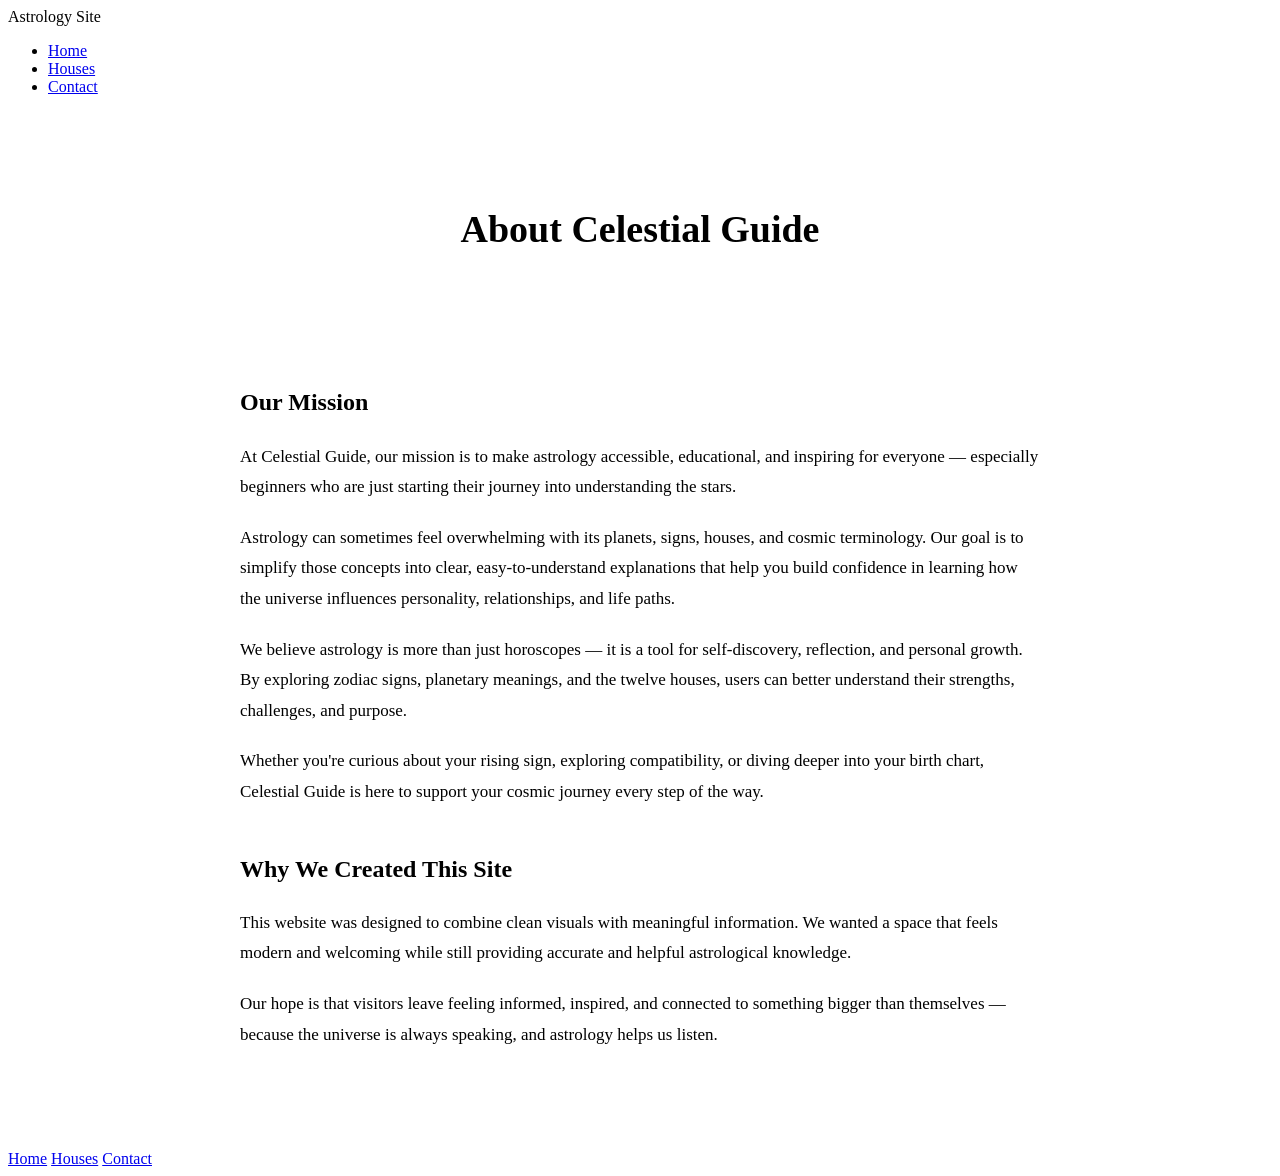
==== about.html @ a054b9c7 "Add files via upload" ====
<!DOCTYPE html>
<html lang="en">
<head>
    <meta charset="UTF-8">
    <title>About Us | Astrology Site</title>
    <link rel="stylesheet" href="about.css">
    <link rel="stylesheet" href="style.css">
</head>

<body>

<!-- ================= NAVBAR ================= -->
<nav class="navbar">
    <div class="logo">Astrology Site</div>

    <ul class="nav-links">
        <li><a href="index.html">Home</a></li>
        <li><a href="houses.html">Houses</a></li>
        <li><a href="contact.html">Contact</a></li>
    </ul>
</nav>

<!-- ================= HEADER ================= -->
<header class="about-header">
    <h1>About Celestial Guide</h1>
</header>

<!-- ================= ABOUT CONTENT ================= -->
<section class="about-section">
    <div class="about-content">
        <h2>Our Mission</h2>

        <p>
            At Celestial Guide, our mission is to make astrology accessible, 
            educational, and inspiring for everyone — especially beginners 
            who are just starting their journey into understanding the stars.
        </p>

        <p>
            Astrology can sometimes feel overwhelming with its planets, signs,
            houses, and cosmic terminology. Our goal is to simplify those concepts 
            into clear, easy-to-understand explanations that help you build 
            confidence in learning how the universe influences personality, 
            relationships, and life paths.
        </p>

        <p>
            We believe astrology is more than just horoscopes — it is a tool 
            for self-discovery, reflection, and personal growth. By exploring 
            zodiac signs, planetary meanings, and the twelve houses, users can 
            better understand their strengths, challenges, and purpose.
        </p>

        <p>
            Whether you're curious about your rising sign, exploring compatibility,
            or diving deeper into your birth chart, Celestial Guide is here to 
            support your cosmic journey every step of the way.
        </p>

        <h2>Why We Created This Site</h2>

        <p>
            This website was designed to combine clean visuals with meaningful 
            information. We wanted a space that feels modern and welcoming while 
            still providing accurate and helpful astrological knowledge.
        </p>

        <p>
            Our hope is that visitors leave feeling informed, inspired, and 
            connected to something bigger than themselves — because the universe 
            is always speaking, and astrology helps us listen.
        </p>
    </div>
</section>

<!-- ================= FOOTER ================= -->
<footer class="site-footer">
    <a href="index.html">Home</a>
    <a href="houses.html">Houses</a>
    <a href="contact.html">Contact</a>
</footer>

</body>
</html>
---- about.css ----
/* ================= ABOUT HEADER ================= */

.about-header {
    padding: 70px 20px 40px 20px;
    text-align: center;
}

.about-header h1 {
    font-size: 38px;
    margin-bottom: 10px;
}

/* ================= ABOUT SECTION ================= */

.about-section {
    display: flex;
    justify-content: center;
    padding: 40px 20px 80px 20px;
}

.about-content {
    max-width: 800px;
    text-align: left;
    line-height: 1.8;
    font-size: 17px;
}

.about-content h2 {
    margin-top: 40px;
    margin-bottom: 15px;
    font-size: 24px;
}

.about-content p {
    margin-bottom: 20px;
}
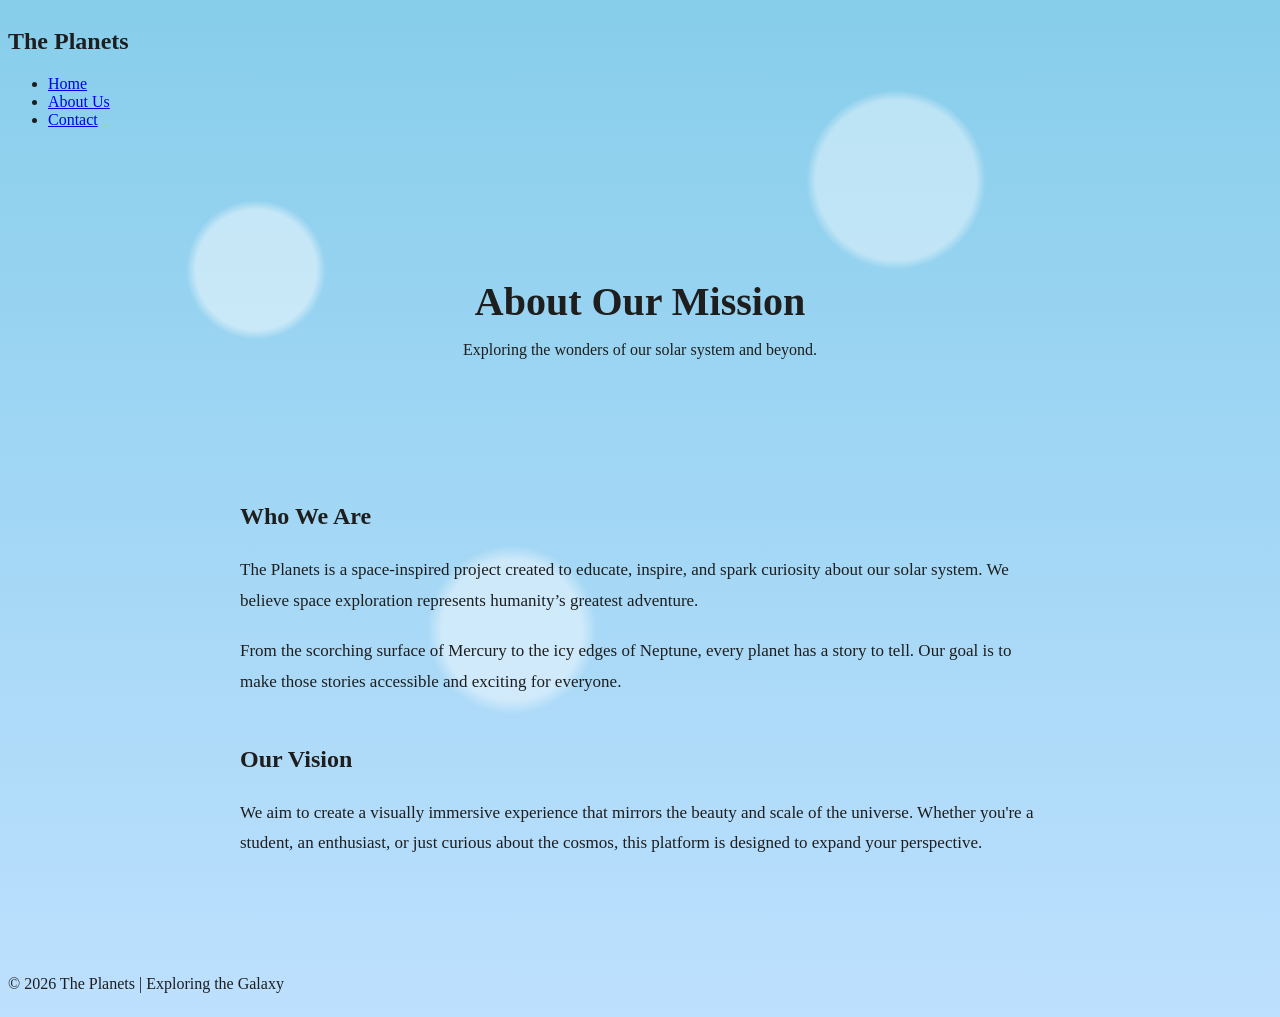
==== commit 2d59eb6b: "Add files via upload" ====
--- a/about.html
+++ b/about.html
@@ -2,82 +2,66 @@
 <html lang="en">
 <head>
     <meta charset="UTF-8">
-    <title>About Us | Astrology Site</title>
+    <title>About Us | The Planets</title>
+
+    <!-- Global styles (navbar, footer layout) -->
+    <link rel="stylesheet" href="style.css">
+
+    <!-- About page styles -->
     <link rel="stylesheet" href="about.css">
-    <link rel="stylesheet" href="style.css">
 </head>
 
 <body>
 
-<!-- ================= NAVBAR ================= -->
-<nav class="navbar">
-    <div class="logo">Astrology Site</div>
-
-    <ul class="nav-links">
-        <li><a href="index.html">Home</a></li>
-        <li><a href="houses.html">Houses</a></li>
-        <li><a href="contact.html">Contact</a></li>
-    </ul>
-</nav>
-
-<!-- ================= HEADER ================= -->
-<header class="about-header">
-    <h1>About Celestial Guide</h1>
+<header>
+    <nav class="navbar">
+        <h1 class="logo">The Planets</h1>
+        <ul class="nav-links">
+            <li><a href="index.html">Home</a></li>
+            <li><a href="about.html">About Us</a></li>
+            <li><a href="contact.html">Contact</a></li>
+        </ul>
+    </nav>
 </header>
 
-<!-- ================= ABOUT CONTENT ================= -->
-<section class="about-section">
-    <div class="about-content">
-        <h2>Our Mission</h2>
+<main>
 
-        <p>
-            At Celestial Guide, our mission is to make astrology accessible, 
-            educational, and inspiring for everyone — especially beginners 
-            who are just starting their journey into understanding the stars.
-        </p>
+    <section class="about-header">
+        <h1>About Our Mission</h1>
+        <p>Exploring the wonders of our solar system and beyond.</p>
+    </section>
 
-        <p>
-            Astrology can sometimes feel overwhelming with its planets, signs,
-            houses, and cosmic terminology. Our goal is to simplify those concepts 
-            into clear, easy-to-understand explanations that help you build 
-            confidence in learning how the universe influences personality, 
-            relationships, and life paths.
-        </p>
+    <section class="about-section">
+        <div class="about-content">
 
-        <p>
-            We believe astrology is more than just horoscopes — it is a tool 
-            for self-discovery, reflection, and personal growth. By exploring 
-            zodiac signs, planetary meanings, and the twelve houses, users can 
-            better understand their strengths, challenges, and purpose.
-        </p>
+            <h2>Who We Are</h2>
+            <p>
+                The Planets is a space-inspired project created to educate,
+                inspire, and spark curiosity about our solar system. We believe
+                space exploration represents humanity’s greatest adventure.
+            </p>
 
-        <p>
-            Whether you're curious about your rising sign, exploring compatibility,
-            or diving deeper into your birth chart, Celestial Guide is here to 
-            support your cosmic journey every step of the way.
-        </p>
+            <p>
+                From the scorching surface of Mercury to the icy edges of
+                Neptune, every planet has a story to tell. Our goal is to make
+                those stories accessible and exciting for everyone.
+            </p>
 
-        <h2>Why We Created This Site</h2>
+            <h2>Our Vision</h2>
+            <p>
+                We aim to create a visually immersive experience that mirrors
+                the beauty and scale of the universe. Whether you're a student,
+                an enthusiast, or just curious about the cosmos, this platform
+                is designed to expand your perspective.
+            </p>
 
-        <p>
-            This website was designed to combine clean visuals with meaningful 
-            information. We wanted a space that feels modern and welcoming while 
-            still providing accurate and helpful astrological knowledge.
-        </p>
+        </div>
+    </section>
 
-        <p>
-            Our hope is that visitors leave feeling informed, inspired, and 
-            connected to something bigger than themselves — because the universe 
-            is always speaking, and astrology helps us listen.
-        </p>
-    </div>
-</section>
+</main>
 
-<!-- ================= FOOTER ================= -->
 <footer class="site-footer">
-    <a href="index.html">Home</a>
-    <a href="houses.html">Houses</a>
-    <a href="contact.html">Contact</a>
+    <p>© 2026 The Planets | Exploring the Galaxy</p>
 </footer>
 
 </body>
--- a/about.css
+++ b/about.css
@@ -1,12 +1,51 @@
+/* ================= SKY BACKGROUND ================= */
+
+body {
+    min-height: 100vh;
+    display: flex;
+    flex-direction: column;
+    background: linear-gradient(to bottom, #87ceeb, #bde0fe);
+    color: #1e1e1e;
+    overflow-x: hidden;
+}
+
+/* ================= CLOUD LAYER ================= */
+
+body::before {
+    content: "";
+    position: fixed;
+    inset: 0;
+    background-image:
+        radial-gradient(circle at 20% 30%, rgba(255,255,255,0.8) 60px, transparent 70px),
+        radial-gradient(circle at 70% 20%, rgba(255,255,255,0.7) 80px, transparent 90px),
+        radial-gradient(circle at 40% 70%, rgba(255,255,255,0.75) 70px, transparent 85px);
+    animation: clouds 60s linear infinite;
+    opacity: 0.6;
+    z-index: 0;
+    pointer-events: none;
+}
+
+/* Slow drifting clouds */
+@keyframes clouds {
+    0% { transform: translateX(0); }
+    100% { transform: translateX(-200px); }
+}
+
+/* Make content appear above clouds */
+main, header, footer {
+    position: relative;
+    z-index: 1;
+}
+
 /* ================= ABOUT HEADER ================= */
 
 .about-header {
-    padding: 70px 20px 40px 20px;
+    padding: 100px 20px 40px 20px;
     text-align: center;
 }
 
 .about-header h1 {
-    font-size: 38px;
+    font-size: 40px;
     margin-bottom: 10px;
 }
 
@@ -33,4 +72,10 @@
 
 .about-content p {
     margin-bottom: 20px;
+}
+
+/* ================= FOOTER FIX ================= */
+
+.site-footer {
+    margin-top: auto;
 }
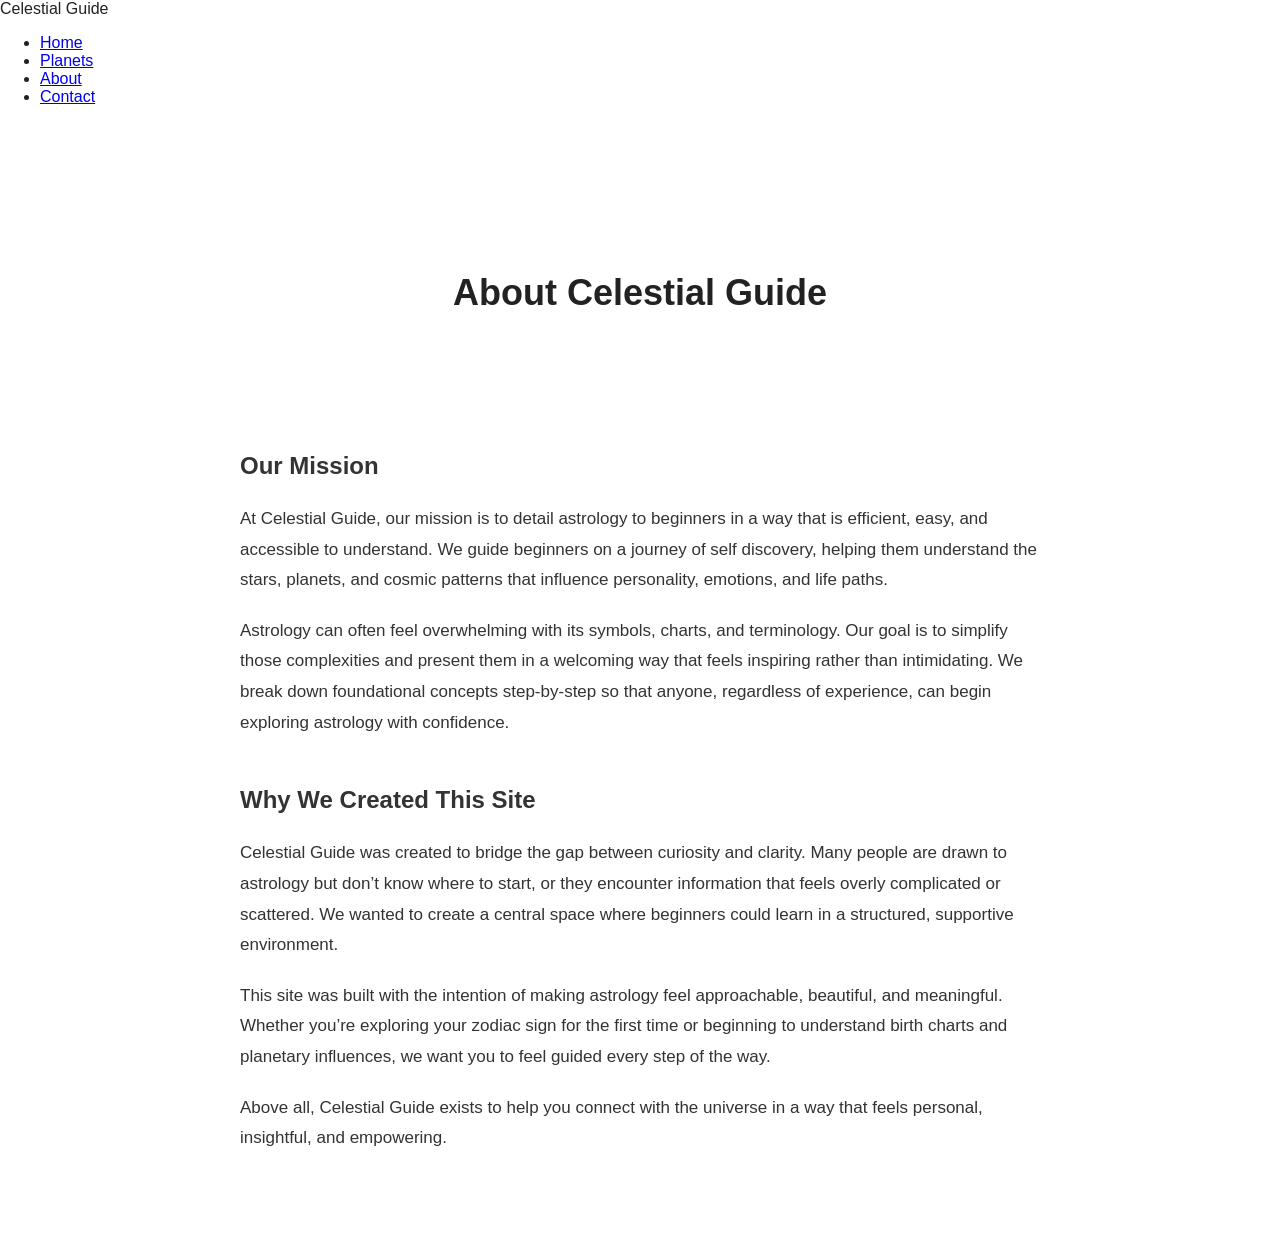
==== commit 24fbca8b: "Add files via upload" ====
--- a/about.html
+++ b/about.html
@@ -2,9 +2,9 @@
 <html lang="en">
 <head>
     <meta charset="UTF-8">
-    <title>About Us | The Planets</title>
+    <title>About Us | Celestial Guide</title>
 
-    <!-- Global styles (navbar, footer layout) -->
+    <!-- Global styles (navbar, footer) -->
     <link rel="stylesheet" href="style.css">
 
     <!-- About page styles -->
@@ -13,56 +13,66 @@
 
 <body>
 
-<header>
-    <nav class="navbar">
-        <h1 class="logo">The Planets</h1>
-        <ul class="nav-links">
-            <li><a href="index.html">Home</a></li>
-            <li><a href="about.html">About Us</a></li>
-            <li><a href="contact.html">Contact</a></li>
-        </ul>
-    </nav>
-</header>
+<!-- NAVBAR -->
+<nav class="navbar">
+    <div class="nav-logo">Celestial Guide</div>
+    <ul class="nav-links">
+        <li><a href="index.html">Home</a></li>
+        <li><a href="planets.html">Planets</a></li>
+        <li><a href="about.html">About</a></li>
+        <li><a href="contact.html">Contact</a></li>
+    </ul>
+</nav>
 
-<main>
+<!-- HEADER -->
+<section class="about-header">
+    <h1>About Celestial Guide</h1>
+</section>
 
-    <section class="about-header">
-        <h1>About Our Mission</h1>
-        <p>Exploring the wonders of our solar system and beyond.</p>
-    </section>
+<!-- CONTENT -->
+<section class="about-section">
+    <div class="about-content">
 
-    <section class="about-section">
-        <div class="about-content">
+        <h2>Our Mission</h2>
+        <p>
+            At Celestial Guide, our mission is to detail astrology to beginners 
+            in a way that is efficient, easy, and accessible to understand. 
+            We guide beginners on a journey of self discovery, helping them 
+            understand the stars, planets, and cosmic patterns that influence 
+            personality, emotions, and life paths.
+        </p>
 
-            <h2>Who We Are</h2>
-            <p>
-                The Planets is a space-inspired project created to educate,
-                inspire, and spark curiosity about our solar system. We believe
-                space exploration represents humanity’s greatest adventure.
-            </p>
+        <p>
+            Astrology can often feel overwhelming with its symbols, charts, 
+            and terminology. Our goal is to simplify those complexities and 
+            present them in a welcoming way that feels inspiring rather than intimidating. 
+            We break down foundational concepts step-by-step so that anyone, 
+            regardless of experience, can begin exploring astrology with confidence.
+        </p>
 
-            <p>
-                From the scorching surface of Mercury to the icy edges of
-                Neptune, every planet has a story to tell. Our goal is to make
-                those stories accessible and exciting for everyone.
-            </p>
+        <h2>Why We Created This Site</h2>
+        <p>
+            Celestial Guide was created to bridge the gap between curiosity and clarity. 
+            Many people are drawn to astrology but don’t know where to start, or they 
+            encounter information that feels overly complicated or scattered. 
+            We wanted to create a central space where beginners could learn in a 
+            structured, supportive environment.
+        </p>
 
-            <h2>Our Vision</h2>
-            <p>
-                We aim to create a visually immersive experience that mirrors
-                the beauty and scale of the universe. Whether you're a student,
-                an enthusiast, or just curious about the cosmos, this platform
-                is designed to expand your perspective.
-            </p>
+        <p>
+            This site was built with the intention of making astrology feel approachable, 
+            beautiful, and meaningful. Whether you’re exploring your zodiac sign for the 
+            first time or beginning to understand birth charts and planetary influences, 
+            we want you to feel guided every step of the way.
+        </p>
 
-        </div>
-    </section>
+        <p>
+            Above all, Celestial Guide exists to help you connect with the universe 
+            in a way that feels personal, insightful, and empowering.
+        </p>
 
-</main>
-
-<footer class="site-footer">
-    <p>© 2026 The Planets | Exploring the Galaxy</p>
-</footer>
+    </div>
+</section>
 
 </body>
 </html>
--- a/about.css
+++ b/about.css
@@ -1,55 +1,26 @@
-/* ================= SKY BACKGROUND ================= */
+/* ================= CLEAN WHITE BACKGROUND ================= */
 
 body {
-    min-height: 100vh;
-    display: flex;
-    flex-direction: column;
-    background: linear-gradient(to bottom, #87ceeb, #bde0fe);
-    color: #1e1e1e;
-    overflow-x: hidden;
+    margin: 0;
+    padding: 0;
+    background-color: #ffffff;
+    color: #222;
+    font-family: Arial, Helvetica, sans-serif;
 }
 
-/* ================= CLOUD LAYER ================= */
-
-body::before {
-    content: "";
-    position: fixed;
-    inset: 0;
-    background-image:
-        radial-gradient(circle at 20% 30%, rgba(255,255,255,0.8) 60px, transparent 70px),
-        radial-gradient(circle at 70% 20%, rgba(255,255,255,0.7) 80px, transparent 90px),
-        radial-gradient(circle at 40% 70%, rgba(255,255,255,0.75) 70px, transparent 85px);
-    animation: clouds 60s linear infinite;
-    opacity: 0.6;
-    z-index: 0;
-    pointer-events: none;
-}
-
-/* Slow drifting clouds */
-@keyframes clouds {
-    0% { transform: translateX(0); }
-    100% { transform: translateX(-200px); }
-}
-
-/* Make content appear above clouds */
-main, header, footer {
-    position: relative;
-    z-index: 1;
-}
-
-/* ================= ABOUT HEADER ================= */
+/* ================= HEADER ================= */
 
 .about-header {
-    padding: 100px 20px 40px 20px;
+    padding: 120px 20px 40px 20px; /* space for fixed navbar */
     text-align: center;
 }
 
 .about-header h1 {
-    font-size: 40px;
+    font-size: 36px;
     margin-bottom: 10px;
 }
 
-/* ================= ABOUT SECTION ================= */
+/* ================= CONTENT SECTION ================= */
 
 .about-section {
     display: flex;
@@ -59,9 +30,9 @@
 
 .about-content {
     max-width: 800px;
-    text-align: left;
     line-height: 1.8;
     font-size: 17px;
+    color: #333;
 }
 
 .about-content h2 {
@@ -72,10 +43,4 @@
 
 .about-content p {
     margin-bottom: 20px;
-}
-
-/* ================= FOOTER FIX ================= */
-
-.site-footer {
-    margin-top: auto;
 }
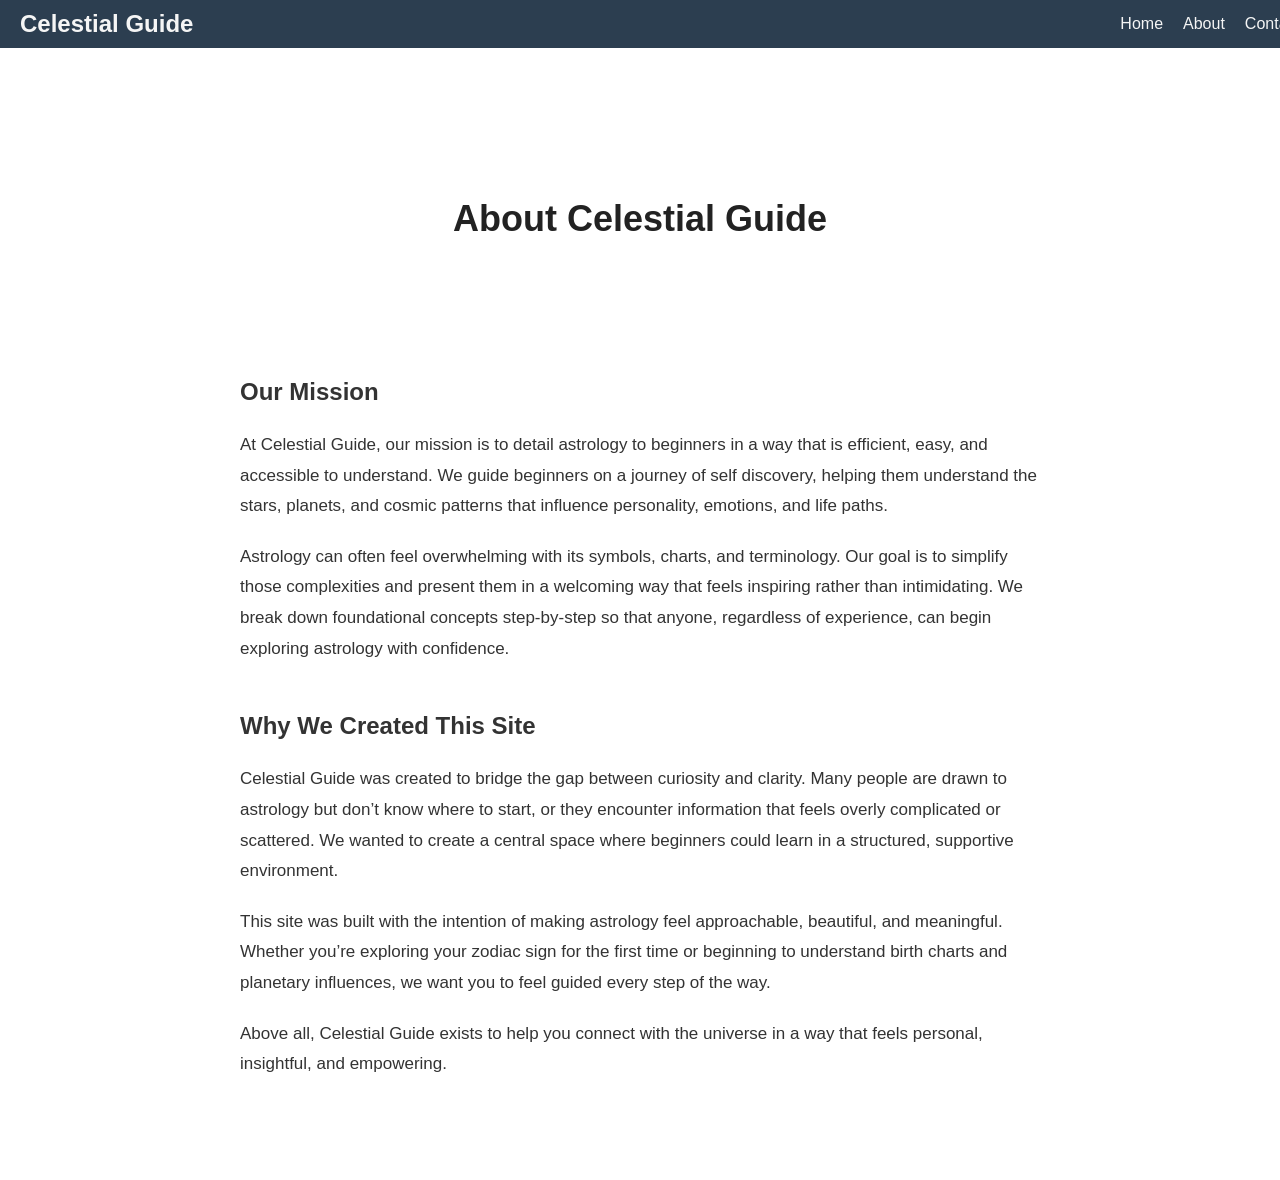
==== commit 65012646: "Update about.html" ====
--- a/about.html
+++ b/about.html
@@ -3,11 +3,7 @@
 <head>
     <meta charset="UTF-8">
     <title>About Us | Celestial Guide</title>
-
-    <!-- Global styles (navbar, footer) -->
     <link rel="stylesheet" href="style.css">
-
-    <!-- About page styles -->
     <link rel="stylesheet" href="about.css">
 </head>
 
@@ -18,7 +14,6 @@
     <div class="nav-logo">Celestial Guide</div>
     <ul class="nav-links">
         <li><a href="index.html">Home</a></li>
-        <li><a href="planets.html">Planets</a></li>
         <li><a href="about.html">About</a></li>
         <li><a href="contact.html">Contact</a></li>
     </ul>
@@ -32,7 +27,6 @@
 <!-- CONTENT -->
 <section class="about-section">
     <div class="about-content">
-
         <h2>Our Mission</h2>
         <p>
             At Celestial Guide, our mission is to detail astrology to beginners 
@@ -70,9 +64,8 @@
             Above all, Celestial Guide exists to help you connect with the universe 
             in a way that feels personal, insightful, and empowering.
         </p>
-
     </div>
 </section>
 
 </body>
-</html>+</html>
--- a/about.css
+++ b/about.css
@@ -1,5 +1,4 @@
 /* ================= CLEAN WHITE BACKGROUND ================= */
-
 body {
     margin: 0;
     padding: 0;
@@ -8,10 +7,47 @@
     font-family: Arial, Helvetica, sans-serif;
 }
 
+/* ================= NAVBAR ================= */
+.navbar {
+    display: flex;
+    justify-content: space-between;
+    align-items: center;
+    background-color: #2c3e50;
+    padding: 10px 20px;
+    position: sticky;
+    top: 0;
+    width: 100%;
+    z-index: 1000;
+}
+
+.nav-logo {
+    color: #f5f5f5;
+    font-size: 24px;
+    font-weight: bold;
+}
+
+.nav-links {
+    list-style: none;
+    display: flex;
+    gap: 20px;
+    margin: 0;
+    padding: 0;
+}
+
+.nav-links li a {
+    text-decoration: none;
+    color: #f5f5f5;
+    font-size: 16px;
+    transition: color 0.3s;
+}
+
+.nav-links li a:hover {
+    color: #ffd700;
+}
+
 /* ================= HEADER ================= */
-
 .about-header {
-    padding: 120px 20px 40px 20px; /* space for fixed navbar */
+    padding: 120px 20px 40px 20px; /* space for sticky navbar */
     text-align: center;
 }
 
@@ -21,7 +57,6 @@
 }
 
 /* ================= CONTENT SECTION ================= */
-
 .about-section {
     display: flex;
     justify-content: center;
@@ -43,4 +78,8 @@
 
 .about-content p {
     margin-bottom: 20px;
-}+}
+
+.about-content p {
+    margin-bottom: 20px;
+}
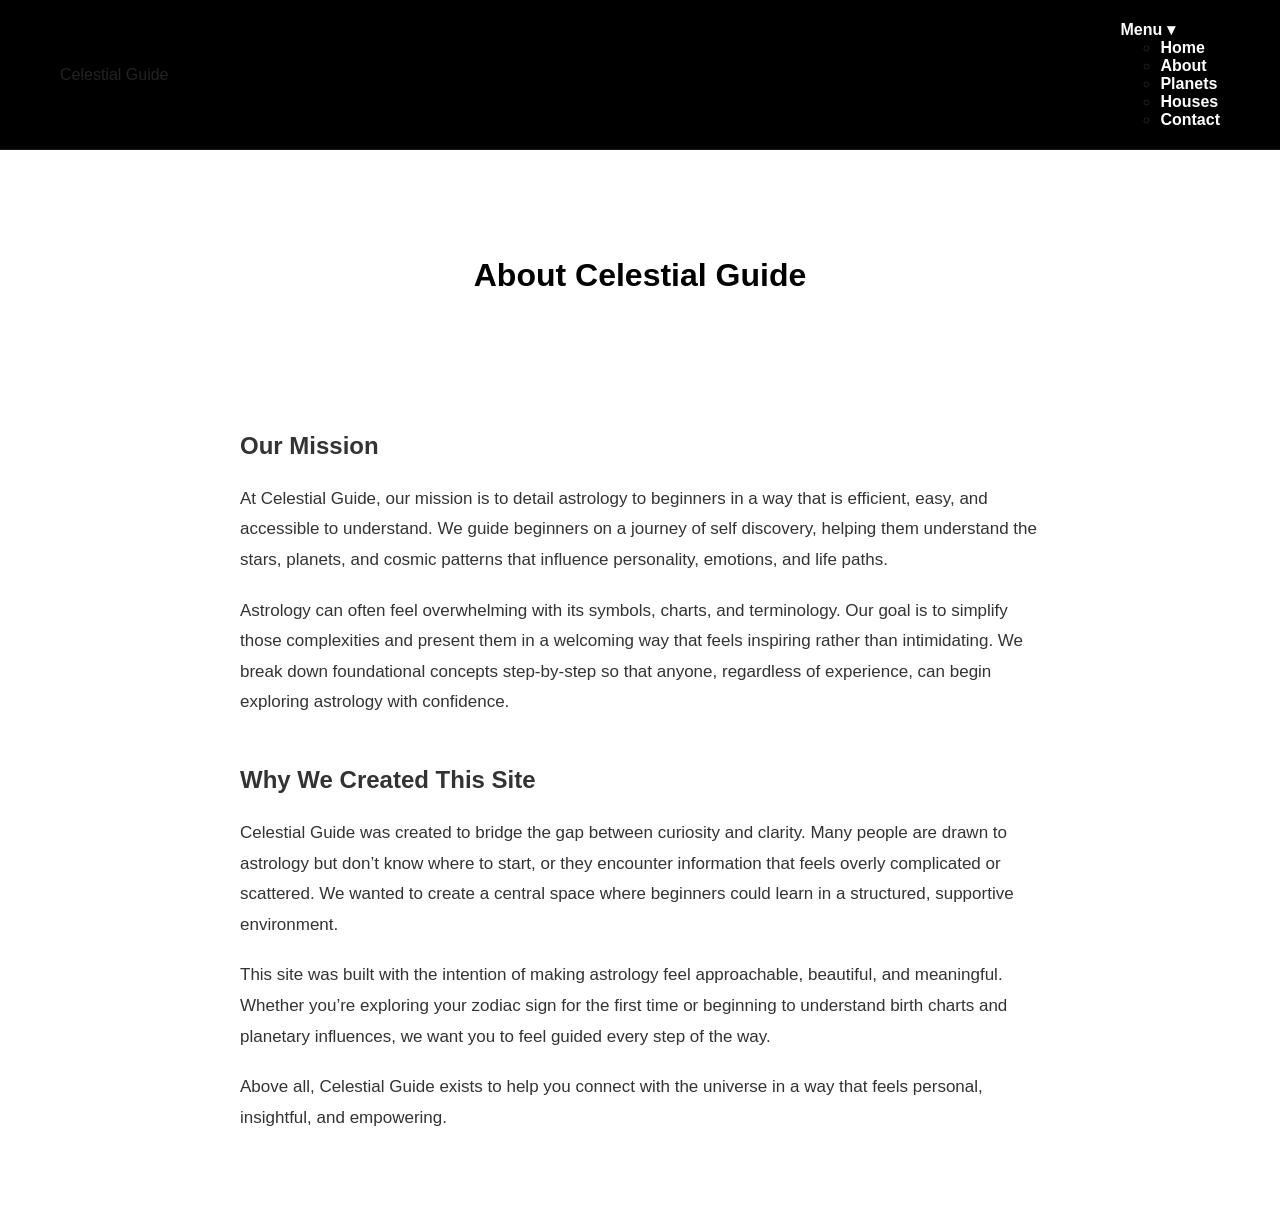
==== commit 31c9f91b: "Update about.html" ====
--- a/about.html
+++ b/about.html
@@ -9,13 +9,19 @@
 
 <body>
 
-<!-- NAVBAR -->
 <nav class="navbar">
-    <div class="nav-logo">Celestial Guide</div>
+    <div class="logo">Celestial Guide</div>
     <ul class="nav-links">
-        <li><a href="index.html">Home</a></li>
-        <li><a href="about.html">About</a></li>
-        <li><a href="contact.html">Contact</a></li>
+        <li class="dropdown">
+            <a href="javascript:void(0)">Menu &#9662;</a>
+            <ul class="dropdown-content">
+                <li><a href="index.html">Home</a></li>
+                <li><a href="about.html">About</a></li>
+                <li><a href="planets.html">Planets</a></li>
+                <li><a href="houses.html">Houses</a></li>
+                <li><a href="contact.html">Contact</a></li>
+            </ul>
+        </li>
     </ul>
 </nav>
 
--- a/about.css
+++ b/about.css
@@ -5,6 +5,7 @@
     background-color: #ffffff;
     color: #222;
     font-family: Arial, Helvetica, sans-serif;
+    box-sizing: border-box;
 }
 
 /* ================= NAVBAR ================= */
@@ -12,55 +13,70 @@
     display: flex;
     justify-content: space-between;
     align-items: center;
-    background-color: #2c3e50;
-    padding: 10px 20px;
-    position: sticky;
-    top: 0;
+    padding: 20px 60px;
+    background-color: #000; /* solid black background */
+    border-bottom: 1px solid rgba(255, 255, 255, 0.1);
     width: 100%;
-    z-index: 1000;
+    box-sizing: border-box;
 }
 
 .nav-logo {
-    color: #f5f5f5;
-    font-size: 24px;
+    font-size: 1.4rem;
     font-weight: bold;
+    color: #fff !important; /* force white even if other CSS overrides */
 }
-
 .nav-links {
     list-style: none;
     display: flex;
-    gap: 20px;
+    gap: 30px;
     margin: 0;
     padding: 0;
 }
 
-.nav-links li a {
+.nav-links a {
     text-decoration: none;
-    color: #f5f5f5;
-    font-size: 16px;
-    transition: color 0.3s;
+    color: white;
+    font-weight: 600;
+    transition: 0.3s ease;
 }
 
-.nav-links li a:hover {
-    color: #ffd700;
+.nav-links a:hover {
+    color: #60a5fa;
 }
 
-/* ================= HEADER ================= */
+/* ================= RESPONSIVE NAVBAR ================= */
+@media (max-width: 768px) {
+    .navbar {
+        flex-direction: column;
+        padding: 15px 20px;
+        gap: 15px;
+    }
+
+    .nav-links {
+        flex-direction: column;
+        gap: 15px;
+        width: 100%;
+    }
+}
+
+/* ================= ABOUT HEADER ================= */
 .about-header {
-    padding: 120px 20px 40px 20px; /* space for sticky navbar */
+    padding: 80px 20px 40px 20px; /* smaller top padding to fit page */
     text-align: center;
 }
 
 .about-header h1 {
-    font-size: 36px;
+    font-size: 2rem; /* matches style from your navbar snippet */
     margin-bottom: 10px;
+    color: #000; /* dark header text for white background */
+    font-weight: bold;
 }
 
-/* ================= CONTENT SECTION ================= */
+/* ================= ABOUT CONTENT ================= */
 .about-section {
     display: flex;
     justify-content: center;
-    padding: 40px 20px 80px 20px;
+    padding: 40px 20px 60px 20px; /* smaller bottom padding to fit page */
 }
 
 .about-content {
@@ -73,13 +89,10 @@
 .about-content h2 {
     margin-top: 40px;
     margin-bottom: 15px;
-    font-size: 24px;
+    font-size: 1.5rem;
+    font-weight: 600;
 }
 
 .about-content p {
     margin-bottom: 20px;
 }
-
-.about-content p {
-    margin-bottom: 20px;
-}
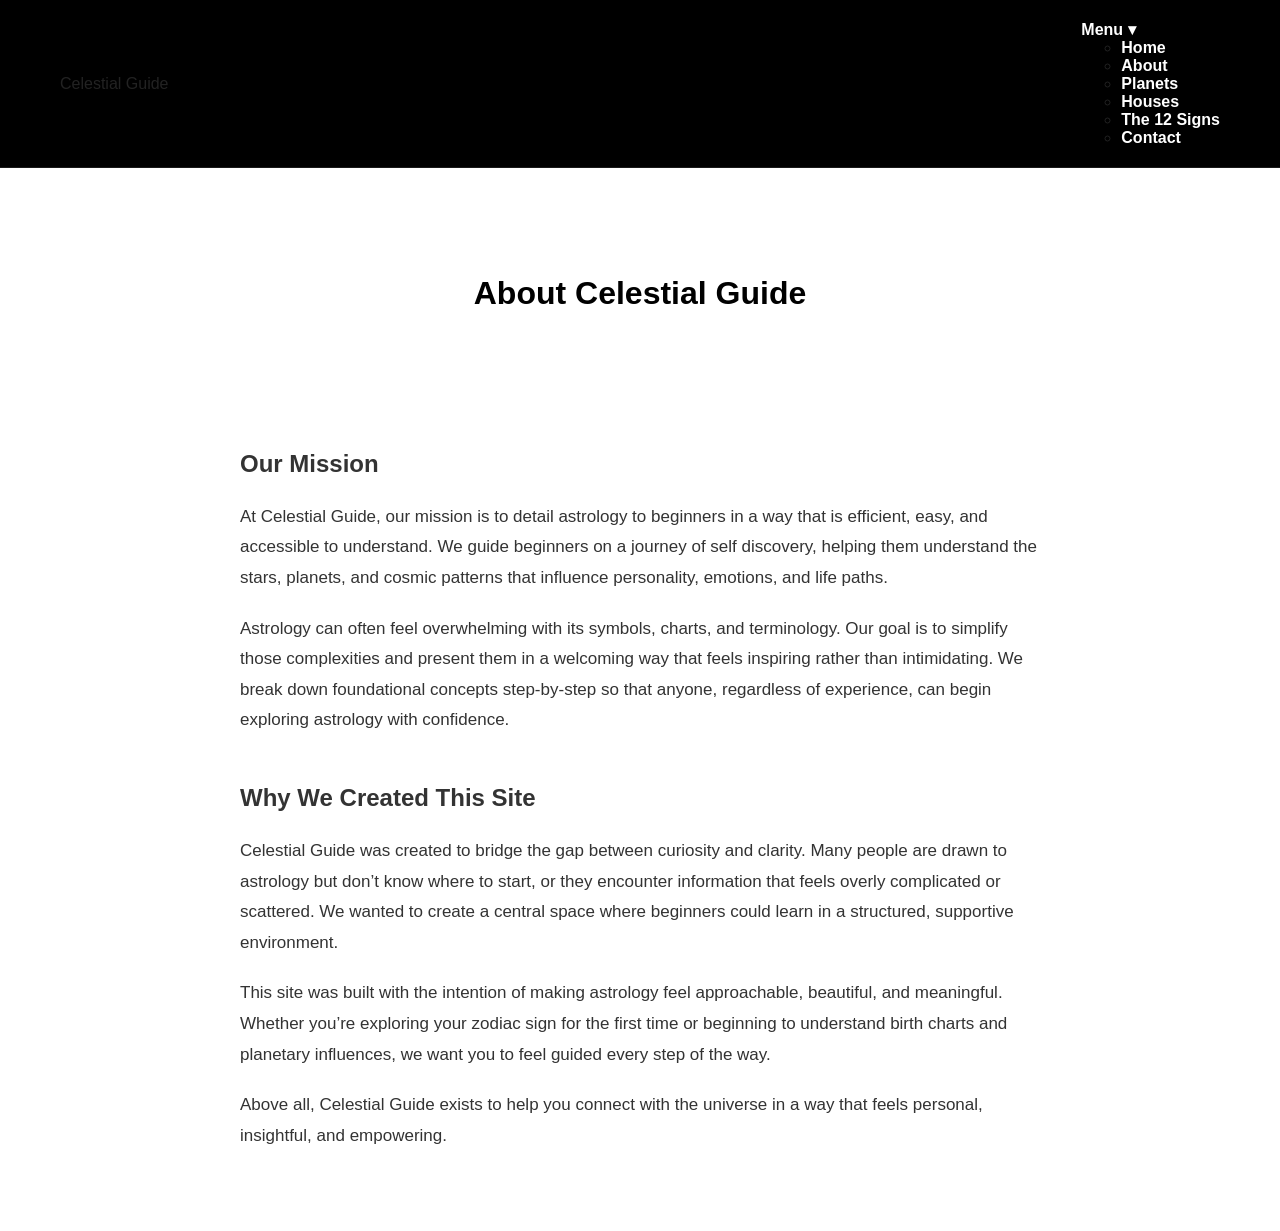
==== commit de7ed5dd: "Update about.html" ====
--- a/about.html
+++ b/about.html
@@ -19,6 +19,7 @@
                 <li><a href="about.html">About</a></li>
                 <li><a href="planets.html">Planets</a></li>
                 <li><a href="houses.html">Houses</a></li>
+                <li><a href="signs.html">The 12 Signs</a></li>                
                 <li><a href="contact.html">Contact</a></li>
             </ul>
         </li>
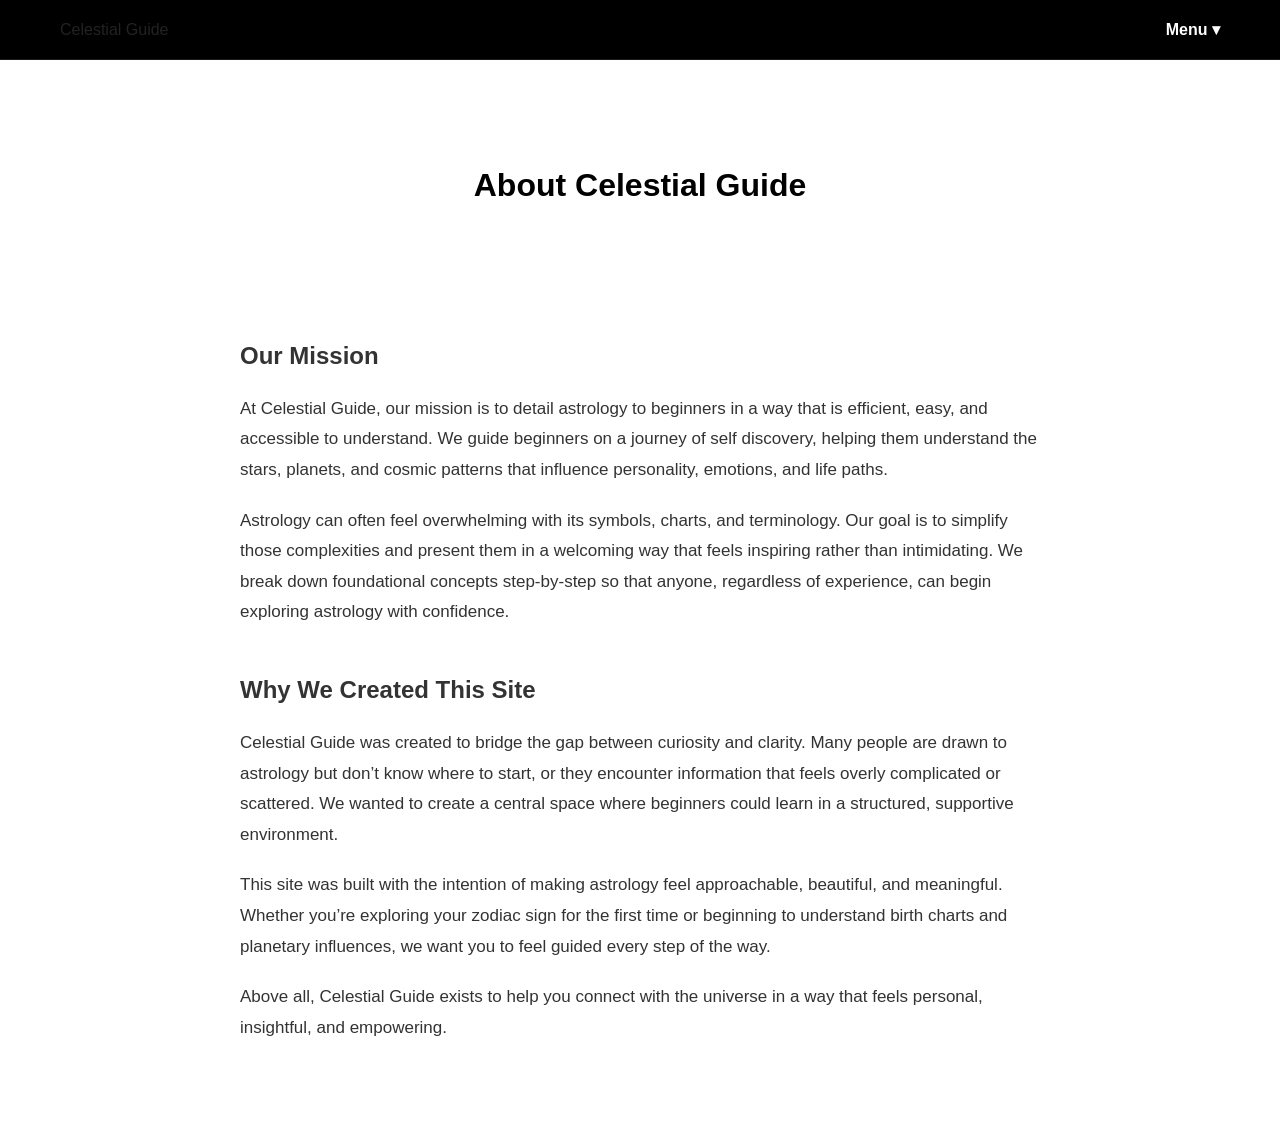
==== commit ff7aa469: "Update about.html" ====
--- a/about.html
+++ b/about.html
@@ -19,7 +19,7 @@
                 <li><a href="about.html">About</a></li>
                 <li><a href="planets.html">Planets</a></li>
                 <li><a href="houses.html">Houses</a></li>
-                <li><a href="signs.html">The 12 Signs</a></li>                
+                <li><a href="signs.html">The 12 Signs</a></li>
                 <li><a href="contact.html">Contact</a></li>
             </ul>
         </li>
--- a/about.css
+++ b/about.css
@@ -18,6 +18,8 @@
     border-bottom: 1px solid rgba(255, 255, 255, 0.1);
     width: 100%;
     box-sizing: border-box;
+    position: relative; /* needed for dropdown */
+    z-index: 100;
 }
 
 .nav-logo {
@@ -25,6 +27,7 @@
     font-weight: bold;
     color: #fff !important; /* force white even if other CSS overrides */
 }
+
 .nav-links {
     list-style: none;
     display: flex;
@@ -33,6 +36,7 @@
     padding: 0;
 }
 
+/* Nav links */
 .nav-links a {
     text-decoration: none;
     color: white;
@@ -42,6 +46,44 @@
 
 .nav-links a:hover {
     color: #60a5fa;
+}
+
+/* ================= DROPDOWN ================= */
+.nav-links li.dropdown {
+    position: relative; /* needed for absolute dropdown */
+}
+
+.nav-links li .dropdown-content {
+    display: none;
+    position: absolute;
+    top: 100%; /* below parent menu item */
+    left: 0;
+    background-color: #000; /* black dropdown */
+    min-width: 180px;
+    border-radius: 5px;
+    border: 1px solid rgba(255, 255, 255, 0.1);
+    z-index: 1000;
+    list-style: none; /* remove bullets */
+    padding: 0;
+    margin: 0;
+}
+
+.nav-links li .dropdown-content li a {
+    display: block;
+    padding: 10px 15px;
+    color: #fff; /* white text */
+    font-weight: 600;
+    text-decoration: none;
+}
+
+.nav-links li .dropdown-content li a:hover {
+    background-color: #111; /* subtle dark hover */
+    color: #60a5fa;         /* highlight on hover */
+}
+
+/* Show dropdown on hover */
+.nav-links li.dropdown:hover > .dropdown-content {
+    display: block;
 }
 
 /* ================= RESPONSIVE NAVBAR ================= */
@@ -57,18 +99,27 @@
         gap: 15px;
         width: 100%;
     }
+
+    .nav-links li .dropdown-content {
+        position: relative; /* stack under parent menu */
+        top: 0;
+        left: 0;
+        border-radius: 0;
+        border: none;
+        width: 100%;
+    }
 }
 
 /* ================= ABOUT HEADER ================= */
 .about-header {
-    padding: 80px 20px 40px 20px; /* smaller top padding to fit page */
+    padding: 80px 20px 40px 20px; 
     text-align: center;
 }
 
 .about-header h1 {
-    font-size: 2rem; /* matches style from your navbar snippet */
+    font-size: 2rem; 
     margin-bottom: 10px;
-    color: #000; /* dark header text for white background */
+    color: #000;
     font-weight: bold;
 }
 
@@ -76,7 +127,7 @@
 .about-section {
     display: flex;
     justify-content: center;
-    padding: 40px 20px 60px 20px; /* smaller bottom padding to fit page */
+    padding: 40px 20px 60px 20px;
 }
 
 .about-content {
